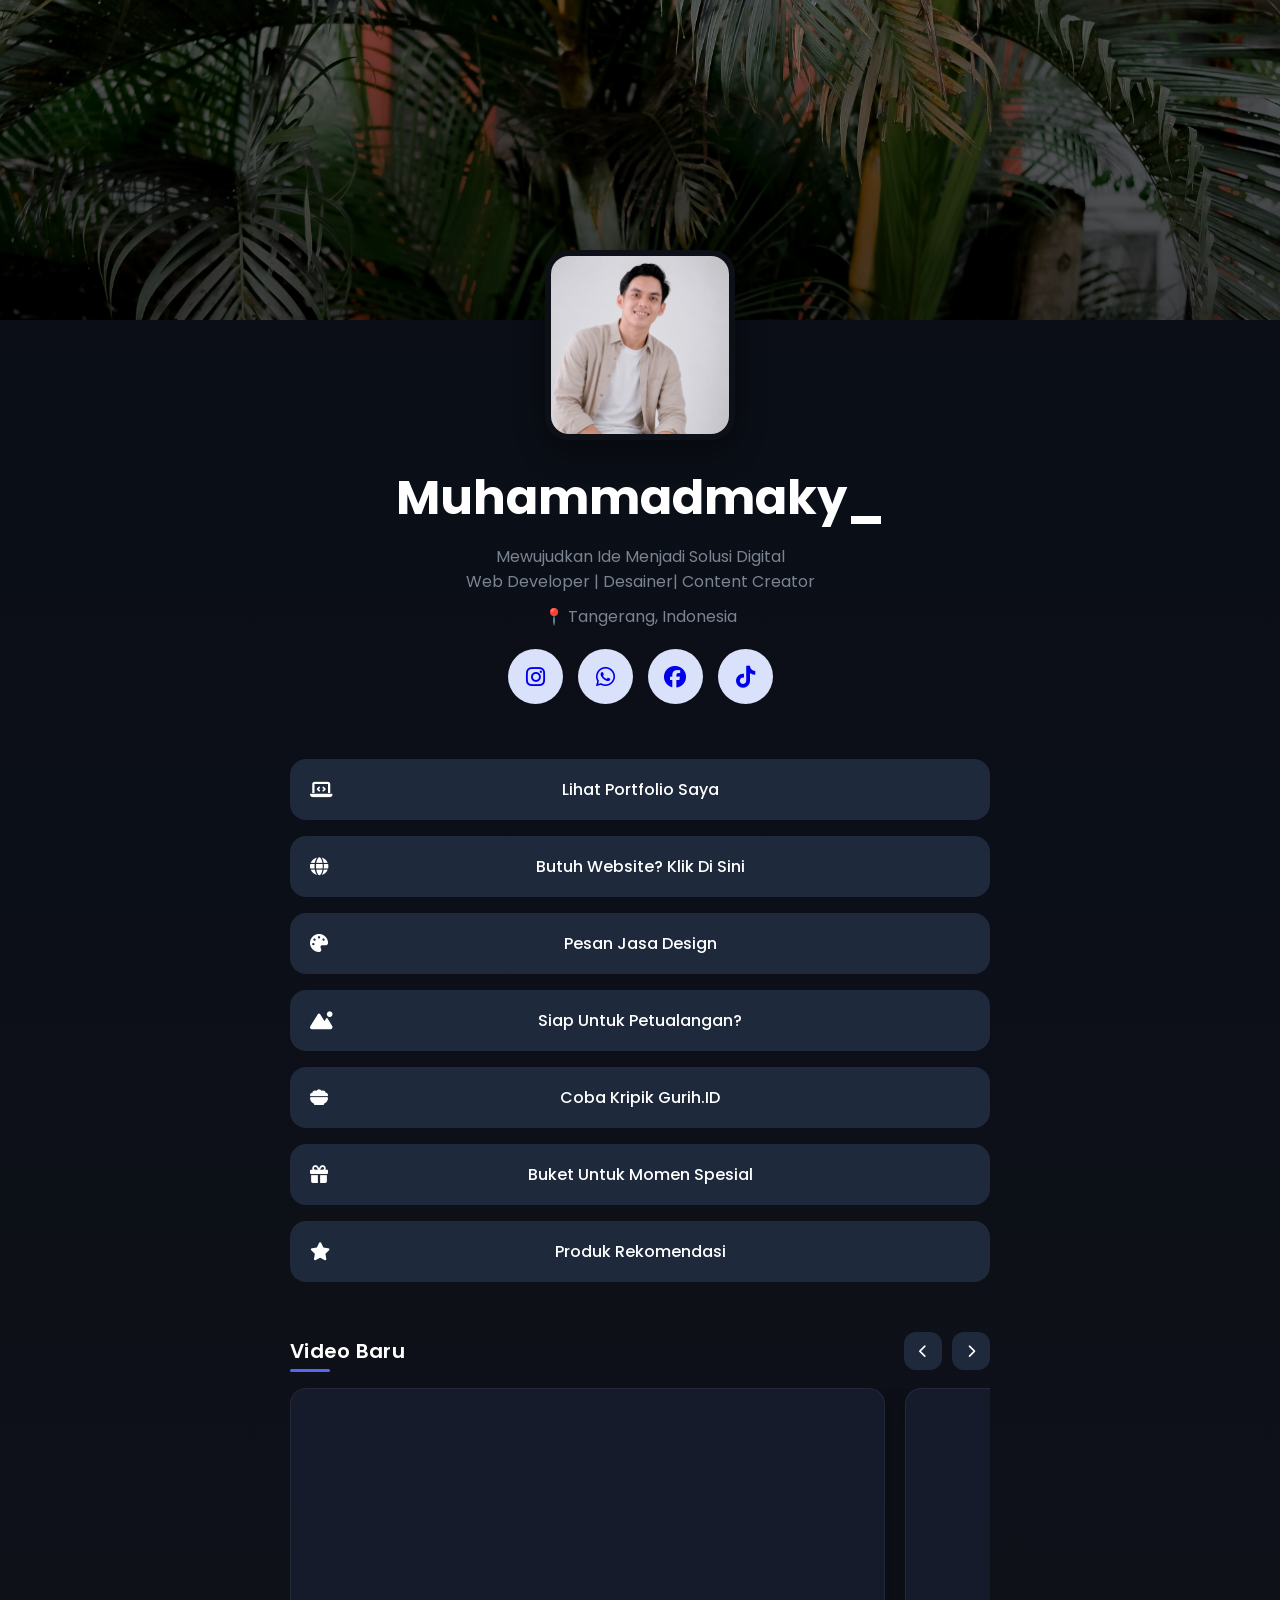
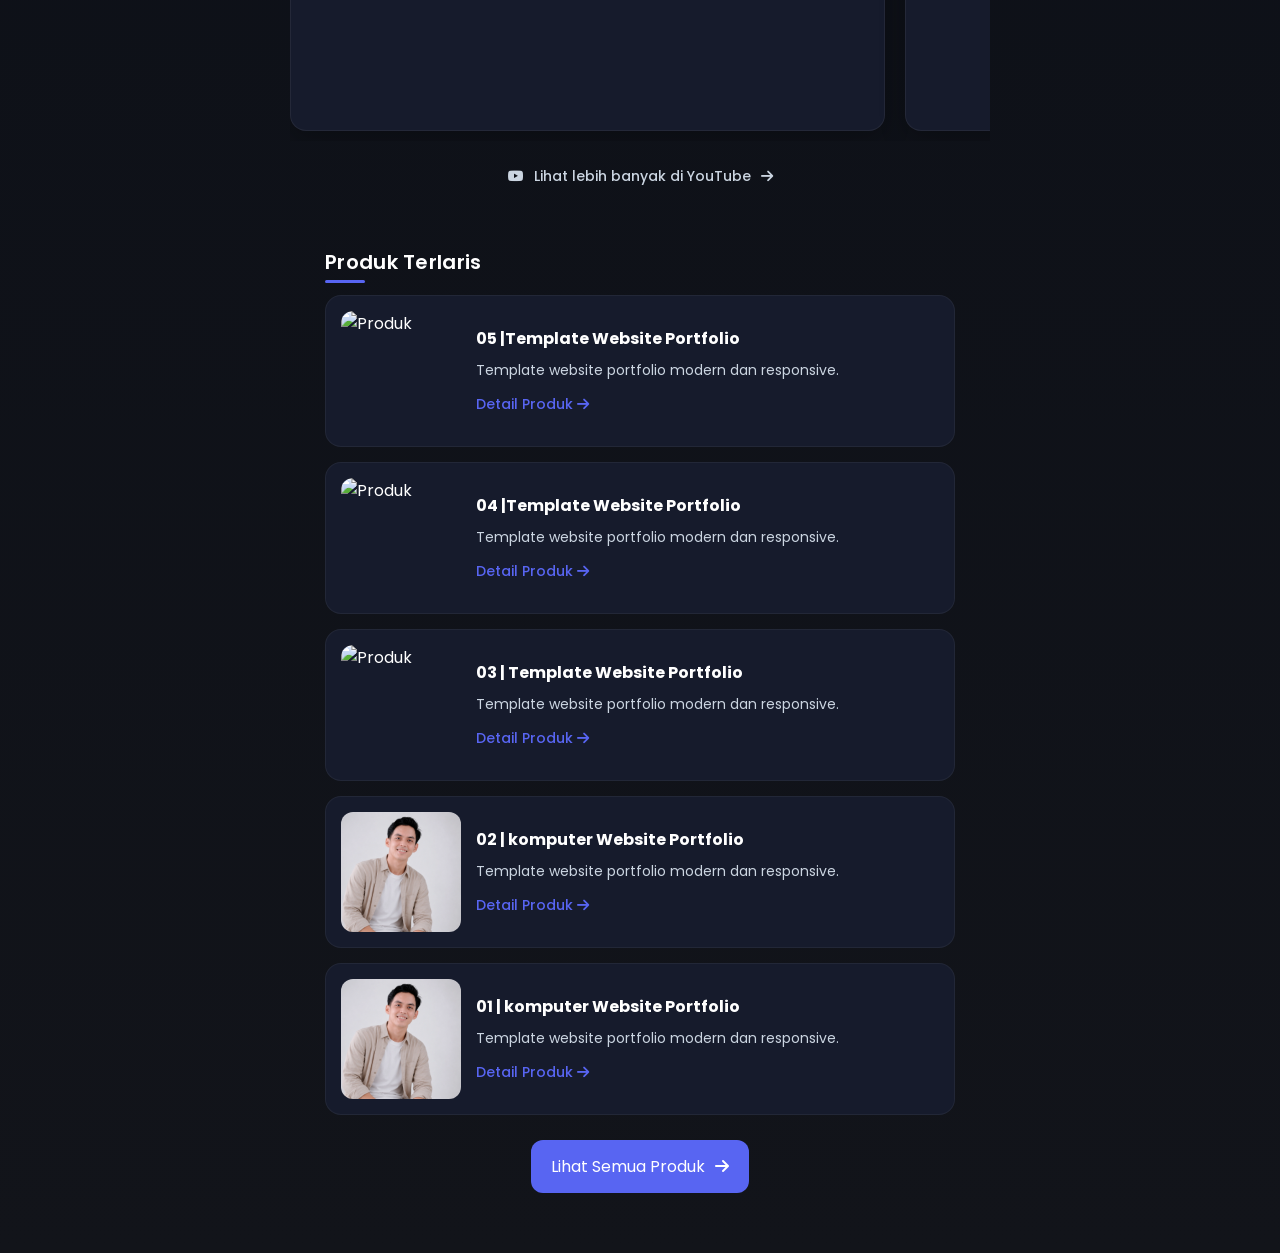
==== index.html @ df38bfe6 "update" ====
<!DOCTYPE html>
<html lang="id">
<head>
    <meta charset="UTF-8">
    <meta name="viewport" content="width=device-width, initial-scale=1.0">

    <title>Muhamad Makiyudin</title>

    <link rel="stylesheet" href="css/style.css">

    <link rel="preconnect" href="https://fonts.googleapis.com">
    <link rel="preconnect" href="https://fonts.gstatic.com" crossorigin>

    <link href="https://fonts.googleapis.com/css2?family=Poppins:wght@300;400;500;600;700&display=swap" rel="stylesheet">

    <link rel="stylesheet" href="https://cdnjs.cloudflare.com/ajax/libs/font-awesome/6.7.2/css/all.min.css">
</head>
<body>

    <header class="banner"></header>

    <section class="profile">

        <img src="assets/profile.png" alt="Profile" class="profile-img">

        <h1>Muhammadmaky_
        </h1>

        <p class="bio">
            Mewujudkan Ide Menjadi Solusi Digital <br>
            Web Developer | Desainer| Content Creator
        </p>

        <p class="location">
            📍 Tangerang, Indonesia
        </p>

        <div class="social">

    <a href="https://instagram.com/_makiverse" target="_blank">
        <i class="fa-brands fa-instagram"></i>
    </a>

    <a href="https://wa.me/6281290032627" target="_blank">
        <i class="fa-brands fa-whatsapp"></i>
    </a>

    <!-- <a href="https://linkedin.com/in/username" target="_blank">
        <i class="fa-brands fa-linkedin"></i>
    </a> -->

    <!-- <a href="https://github.com/username" target="_blank">
        <i class="fa-brands fa-github"></i>
    </a> -->

    <!-- <a href="https://youtube.com/@username" target="_blank">
        <i class="fa-brands fa-youtube"></i>
    </a> -->

    <!-- <a href="https://x.com/username" target="_blank">
        <i class="fa-brands fa-x-twitter"></i>
    </a> -->

    <a href="https://facebook.com/maky.theaa" target="_blank">
        <i class="fa-brands fa-facebook"></i>
    </a>

    <a href="https://tiktok.com/@heikyyyy_" target="_blank">
        <i class="fa-brands fa-tiktok"></i>
    </a>

</div>

    </section>

<section class="links">

    <a href="#" class="btn">
        <i class="fa-solid fa-laptop-code"></i>
        <span>Lihat Portfolio Saya</span>
    </a>

    <a href="#" class="btn">
        <i class="fa-solid fa-globe"></i>
        <span>Butuh Website? Klik Di Sini</span>
    </a>

    <a href="#" class="btn">
        <i class="fa-solid fa-palette"></i>
        <span>Pesan Jasa Design</span>
    </a>

    <a href="#" class="btn">
        <i class="fa-solid fa-mountain-sun"></i>
        <span>Siap Untuk Petualangan?</span>
    </a>

    <a href="#" class="btn">
        <i class="fa-solid fa-bowl-food"></i>
        <span>Coba Kripik Gurih.ID</span>
    </a>

    <a href="#" class="btn">
        <i class="fa-solid fa-gift"></i>
        <span>Buket Untuk Momen Spesial</span>
    </a>

    <a href="#" class="btn">
        <i class="fa-solid fa-star"></i>
        <span>Produk Rekomendasi</span>
    </a>

</section>

<section class="video-section">

    <div class="section-header">

    <h2>Video Baru</h2>

    <div class="slider-btns">

        <button id="prevVideo">
            <i class="fa-solid fa-chevron-left"></i>
        </button>

        <button id="nextVideo">
            <i class="fa-solid fa-chevron-right"></i>
        </button>

    </div>

</div>

    <div class="video-slider">

        <div class="video-card">
            <iframe
                src="https://www.youtube.com/embed/jNQXAC9IVRw"
                title="YouTube video"
                allowfullscreen>
            </iframe>

            <div class="video-info">
                <h4>Membangun Website Modern</h4>
                <p>5 menit yang lalu</p>
            </div>

        </div>

        <div class="video-card">
            <iframe
                src="https://www.youtube.com/embed/M7lc1UVf-VE"
                title="YouTube video"
                allowfullscreen>
            </iframe>

            <div class="video-info">
                <h4>Membangun Website Modern</h4>
                <p>5 menit yang lalu</p>
            </div>
        </div>

        <div class="video-card">
            <iframe
                src="https://www.youtube.com/embed/ysz5S6PUM-U"
                title="YouTube video"
                allowfullscreen>
            </iframe>

            <div class="video-info">
                <h4>Membangun Website Modern</h4>
                <p>5 menit yang lalu</p>
            </div>
        </div>

        <div class="video-card">
            <iframe
                src="https://www.youtube.com/embed/tgbNymZ7vqY"
                title="YouTube video"
                allowfullscreen>
            </iframe>

            <div class="video-info">
                <h4>Membangun Website Modern</h4>
                <p>5 menit yang lalu</p>
            </div>  
        </div>

        <div class="video-card">
            <iframe
                src="https://www.youtube.com/embed/aqz-KE-bpKQ"
                title="YouTube video"
                allowfullscreen>
            </iframe>

            <div class="video-info">
                <h4>Membangun Website Modern</h4>
                <p>5 menit yang lalu</p>
            </div>
        </div>

    </div>

    <div class="video-footer">
        <a href="https://www.youtube.com/@namachannel" target="_blank">

            <i class="fa-brands fa-youtube"></i>

            <span>Lihat lebih banyak di YouTube</span>

            <i class="fa-solid fa-arrow-right"></i>

        </a>
    </div>

    <section class="product-section">

    <div class="section-header">
        <h2>Produk Terlaris</h2>
    </div>

    <!-- <div class="search-wrapper">
        <input
            type="text"
            id="productSearch"
            placeholder="Cari produk...">
    </div> -->

    <div class="product-list">


        <div class="product-item">
            <img src="assets/product1.jpg" alt="Produk">
            <div class="product-content">
                <h3>05 |Template Website Portfolio</h3>
                <p>
                    Template website portfolio modern dan responsive.
                </p>
                <a href="#" class="product-link">
                    Detail Produk
                    <i class="fa-solid fa-arrow-right"></i>
                </a>
            </div>
        </div>

        <div class="product-item">
            <img src="assets/product1.jpg" alt="Produk">
            <div class="product-content">
                <h3>04 |Template Website Portfolio</h3>
                <p>
                    Template website portfolio modern dan responsive.
                </p>
                <a href="#" class="product-link">
                    Detail Produk
                    <i class="fa-solid fa-arrow-right"></i>
                </a>
            </div>

        </div>
        <div class="product-item">
            <img src="assets/product1.jpg" alt="Produk">
            <div class="product-content">
                <h3>03 | Template Website Portfolio</h3>
                <p>
                    Template website portfolio modern dan responsive.
                </p>
                <a href="#" class="product-link">
                    Detail Produk
                    <i class="fa-solid fa-arrow-right"></i>
                </a>
            </div>
        </div>

        <div class="product-item">
            <img src="assets/profile.png" alt="Produk">
            <div class="product-content">
                <h3>02 | komputer Website Portfolio</h3>
                <p>
                    Template website portfolio modern dan responsive.
                </p>
                <a href="#" class="product-link">
                    Detail Produk
                    <i class="fa-solid fa-arrow-right"></i>
                </a>
            </div>
        </div>

        <div class="product-item">
            <img src="assets/profile.png" alt="Produk">
            <div class="product-content">
                <h3>01 | komputer Website Portfolio</h3>
                <p>
                    Template website portfolio modern dan responsive.
                </p>
                <a href="#" class="product-link">
                    Detail Produk
                    <i class="fa-solid fa-arrow-right"></i>
                </a>
            </div>
        </div>

    </div>

    <div class="product-footer">
        <a href="produk.html" 
            class="see-all-products">
            Lihat Semua Produk
            <i class="fa-solid fa-arrow-right"></i>
        </a>
    </div>

</section>

</section>

<script src="js/script.js"></script>
</body>
</html>
---- css/style.css ----
*{
    margin:0;
    padding:0;
    box-sizing:border-box;
}

body{
    background:
    linear-gradient(
        180deg,
        #090d16,
        #12141a
    );

    color:white;
    min-height:100vh;

    font-family:'Poppins',sans-serif;
    color:white;
    font-family: 'Poppins', sans-serif;
}

.banner{
    height:320px;

    background:
    linear-gradient(
        rgba(0,0,0,.4),
        rgba(0,0,0,.6)
    ),
    url('../assets/banner.jpg');

    background-size:cover;
    background-position:center;
}

.profile{
    text-align:center;
    margin-top:-90px;
    padding:20px;
    margin-bottom:35px;
}

.profile-img{
    width:190px;
    height:190px;
    border-radius:24px;
    border:6px solid #0d1117;
    object-fit:cover;
    box-shadow:
    0 10px 30px rgba(0,0,0,.4);
}

h1{
    margin-top:15px;
    font-size:48px;
}

.bio{
    margin-top:10px;
    color:#7a8492;
}

.location{
    margin-top:10px;
    color:#7a8492;
}

.social{
    margin-top:20px;
    display:flex;
    justify-content:center;
    gap:15px;
}

.social a{

    width:55px;
    height:55px;

    display:flex;
    align-items:center;
    justify-content:center;

    border-radius:50%;
    background:#dae1fa;

    text-decoration:none;

    font-size:22px;

    transition:.3s;
}

.social a:hover{

    transform:translateY(-5px);

    background:#1e293b;
}

.links{
    width:90%;
    max-width:700px;
    margin-bottom:50px;
    margin:30px auto;
}

.btn{
    position:relative;

    display:flex;
    align-items:center;
    justify-content:center;

    text-decoration:none;
    color:white;

    background:#1e293b;

    padding:18px 20px;

    margin-bottom:16px;

    border-radius:16px;

    font-weight:500;

    transition:.3s;
}

.btn i{
    position:absolute;
    left:20px;
    font-size:18px;
}

.btn span{
    text-align:center;
}  

.btn:hover{

    background:#5865f2;

    transform:translateY(-3px);

    box-shadow:
    0 10px 25px rgba(88,101,242,.4);
}

@media(max-width:768px){

    .banner{
        height:180px;
    }

    .profile{
        margin-top:-70px;
    }

    .profile-img{
        width:140px;
        height:140px;
    }
 
    h1{
        font-size:31px;
    }

}

.profile{

    animation:fadeUp 1s ease;
}

.links{

    animation:fadeUp 1.2s ease;
    width:90%;
    max-width:700px;
    margin:30px auto;
}

@keyframes fadeUp{

    from{

        opacity:0;

        transform:translateY(40px);

    }

    to{

        opacity:1;

        transform:translateY(0);

    }

}

.video-section{
    width:90%;
    max-width:700px;
    margin:50px auto;
    animation:fadeUp .8s ease;
    margin-bottom:50px;
}

.section-header{
    display:flex;
    justify-content:space-between;
    align-items:center;
    margin-bottom:18px;
}

.section-header h2{
    font-size:20px;
    font-weight:600;
    letter-spacing:.3px;
    position:relative;
}

.section-header h2::after{
    content:'';
    position:absolute;
    left:0;
    bottom:-6px;

    width:40px;
    height:3px;

    border-radius:10px;

    background:#5865f2;
}

.video-slider{

    display:flex;

    gap:20px;

    overflow-x:auto;

    scroll-behavior:smooth;

    scrollbar-width:none;

    padding-bottom:10px;

    scroll-snap-type:x mandatory;

    scroll-padding-left:0;
}

.video-slider::-webkit-scrollbar{
    display:none;
}

.video-card{
    flex:0 0 85%;
    background:#161b2c;
    border-radius:16px;
    overflow:hidden;
    border:1px solid rgba(255,255,255,.06);
    transition:.35s ease;
    box-shadow:
    0 8px 25px rgba(0,0,0,.25);
    scroll-snap-align:start;
    position:relative;
}

.video-card:hover{

    transform:translateY(-6px);

    box-shadow:
    0 20px 40px rgba(0,0,0,.4);
}

.video-card iframe{

    width:100%;

    aspect-ratio:16/9;

    border:none;
}

@media(max-width:768px){

    .video-card{

        flex:0 0 90%;
    }

    .section-header h2{

        font-size:20px;
    }

}

.slider-btns{
    display:flex;
    gap:10px;
}

.slider-btns button{

    width:38px;
    height:38px;

    border:none;

    border-radius:12px;

    background:#1e293b;

    color:white;

    cursor:pointer;

    transition:.3s;
}

.slider-btns button:hover{

    background:#5865f2;

    transform:translateY(-2px);
}

.video-info{

    position:absolute;

    left:0;
    right:0;
    bottom:0;

    padding:20px;

    background:
    linear-gradient(
        transparent,
        rgba(0,0,0,.92)
    );

    opacity:0;

    transform:translateY(20px);

    transition:
        opacity .35s ease,
        transform .35s ease;

    pointer-events:none;
}

.video-card:hover .video-info{

    opacity:1;

    transform:translateY(0);
}

.video-info h4{

    font-size:15px;
    font-weight:600;

    margin-bottom:6px;
}

.video-info p{

    font-size:13px;
    color:#cbd5e1;
}

.video-card::before{

    content:"";

    position:absolute;

    inset:0;

    background:rgba(0,0,0,.25);

    opacity:0;

    transition:.35s ease;

    pointer-events:none;
}

.video-card:hover::before{

    opacity:1;
}

@media(max-width:768px){

    .video-info{

        opacity:1;

        transform:none;
    }

}

.video-footer{

    margin-top:25px;

    display:flex;

    justify-content:center;
}

.video-footer a{

    display:flex;

    align-items:center;

    gap:10px;

    text-decoration:none;

    color:#cbd5e1;

    font-size:14px;

    font-weight:500;

    transition:.3s ease;
}

.video-footer a:hover{

    color:#ffffff;
}

.video-footer a i{

    transition:.3s ease;
}

.video-footer a:hover i{

    transform:translateX(5px);
}


.product-section{
    width:90%;
    max-width:700px;
    margin:60px auto;
}

.search-wrapper{
    margin:20px 0;
}

.search-wrapper input{

    width:100%;

    padding:14px 18px;

    border:none;

    outline:none;

    border-radius:14px;

    background:#1e293b;

    color:white;

    font-size:14px;

    border:1px solid rgba(255,255,255,.08);
}

.product-list{

    display:flex;
    flex-direction:column;
    gap:15px;
}

.product-item{

    display:flex;

    gap:15px;

    padding:15px;

    background:#161b2c;

    border-radius:16px;

    border:1px solid rgba(255,255,255,.05);

    transition:.3s ease;
}

.product-item:hover{

    transform:translateY(-3px);

    box-shadow:
    0 12px 30px rgba(0,0,0,.25);
}

.product-item img{

    width:120px;

    height:120px;

    object-fit:cover;

    border-radius:12px;

    flex-shrink:0;
}

.product-content{

    display:flex;

    flex-direction:column;

    justify-content:center;
}

.product-content h3{

    font-size:16px;

    margin-bottom:8px;
}

.product-content p{

    font-size:14px;

    color:#cbd5e1;

    margin-bottom:12px;

    line-height:1.6;
}

.product-content a{

    color:#5865f2;

    text-decoration:none;

    font-size:14px;

    font-weight:500;
}

@media(max-width:768px){

    .product-item{

        flex-direction:column;
    }

    .product-item img{

        width:100%;
        height:200px;
    }

}

.product-footer{
    text-align:center;
    margin-top:25px;
}

.see-all-products{

    display:inline-flex;

    align-items:center;

    gap:10px;

    padding:14px 20px;

    border-radius:12px;

    text-decoration:none;

    color:white;

    background:#5865f2;

    transition:.3s;
}

.see-all-products:hover{

    transform:translateY(-3px);
}

#showMoreProducts{

    padding:12px 20px;

    border:none;

    border-radius:12px;

    cursor:pointer;

    background:#5865f2;

    color:white;

    font-weight:500;

    transition:.3s;
}

#showMoreProducts:hover{
    transform:translateY(-2px);
}


.back-btn{

    display:inline-flex;

    align-items:center;

    gap:10px;

    text-decoration:none;

    color:#cbd5e1;

    margin-bottom:30px;

    transition:.3s;
}

.back-btn:hover{

    color:#5865f2;
}

.product-page{

    width:90%;
    max-width:900px;

    margin:50px auto 80px;
}

.page-header{

    margin-bottom:30px;
}

.page-header h1{

    font-size:42px;

    margin-bottom:10px;
}

.page-header p{

    color:#94a3b8;

    line-height:1.7;
}

.product-meta{

    margin-bottom:20px;
}

.product-meta p{

    color:#94a3b8;

    font-size:14px;
}

.pagination{

    margin-top:30px;

    display:flex;

    justify-content:center;

    align-items:center;

    gap:10px;

    flex-wrap:wrap;
}

.pagination button{

    border:none;

    cursor:pointer;

    padding:10px 14px;

    border-radius:10px;

    background:#1e293b;

    color:white;

    transition:.3s;
}

.pagination button:hover{

    background:#5865f2;
}

.page-btn{

    min-width:40px;

    height:40px;

    border:none;

    cursor:pointer;

    border-radius:10px;

    background:#161b2c;

    color:white;
}

.page-btn.active{

    background:#5865f2;
}
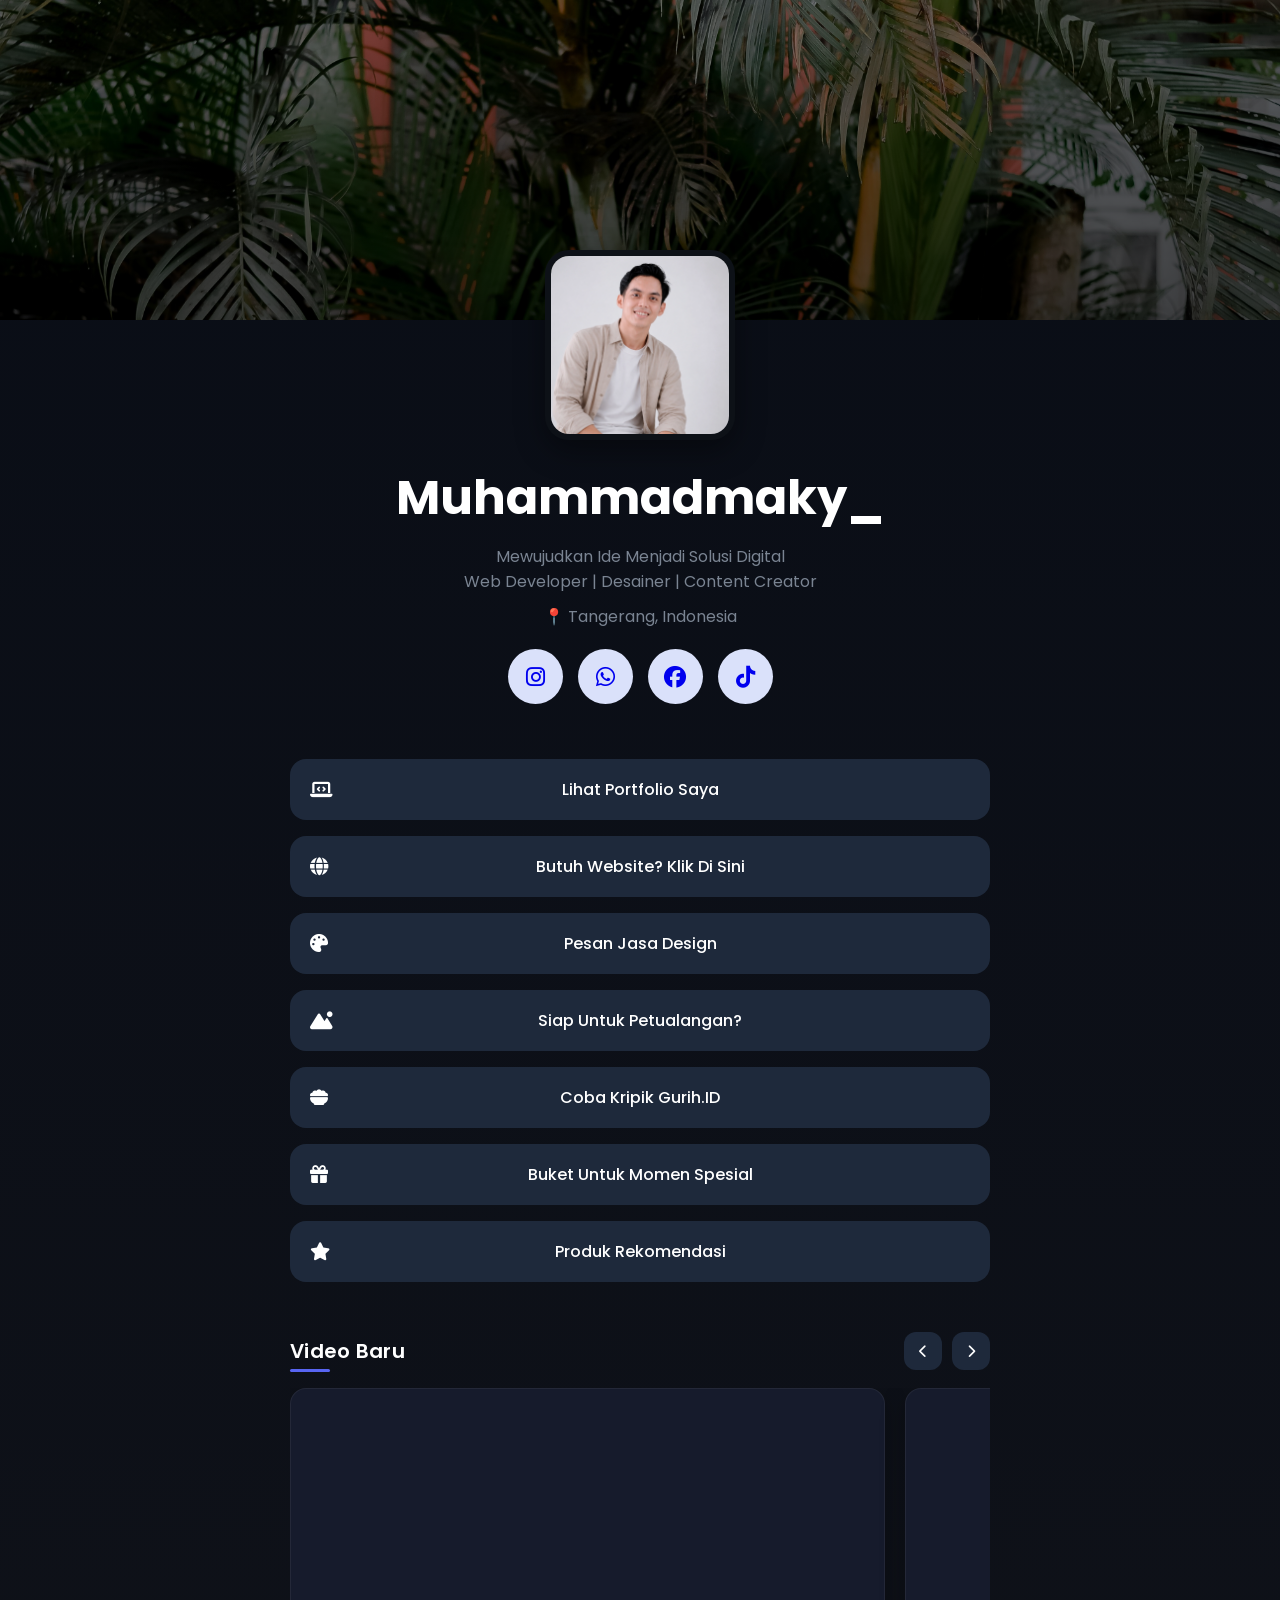
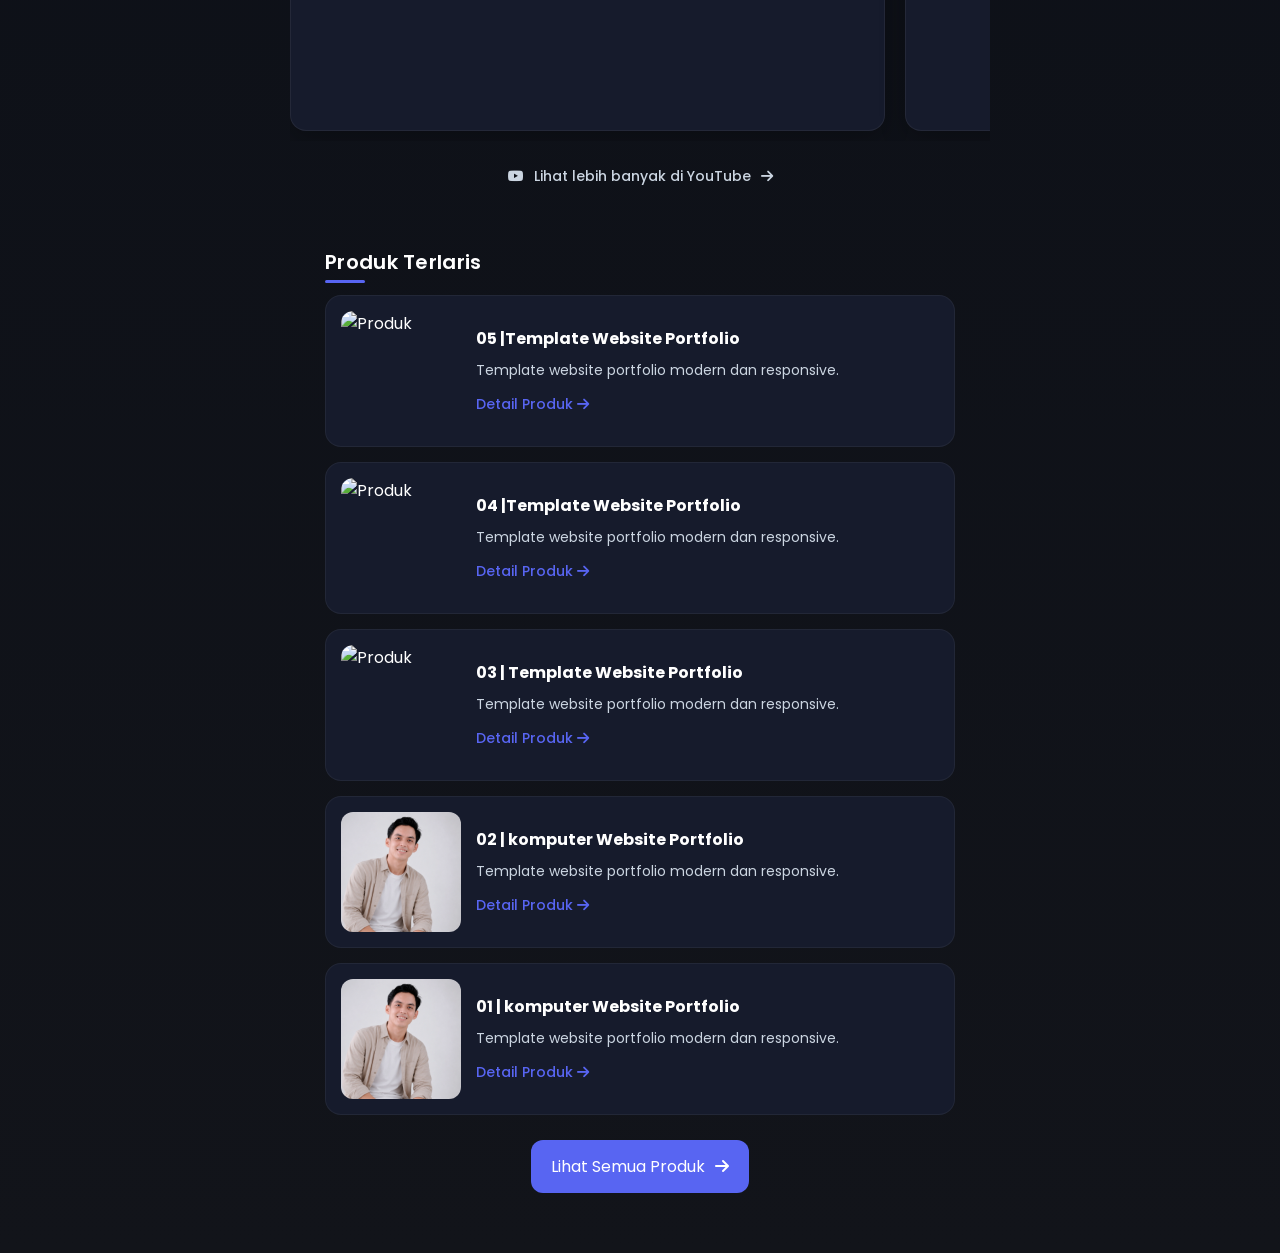
==== commit 81776f85: "update" ====
--- a/index.html
+++ b/index.html
@@ -28,7 +28,7 @@
 
         <p class="bio">
             Mewujudkan Ide Menjadi Solusi Digital <br>
-            Web Developer | Desainer| Content Creator
+            Web Developer | Desainer | Content Creator
         </p>
 
         <p class="location">
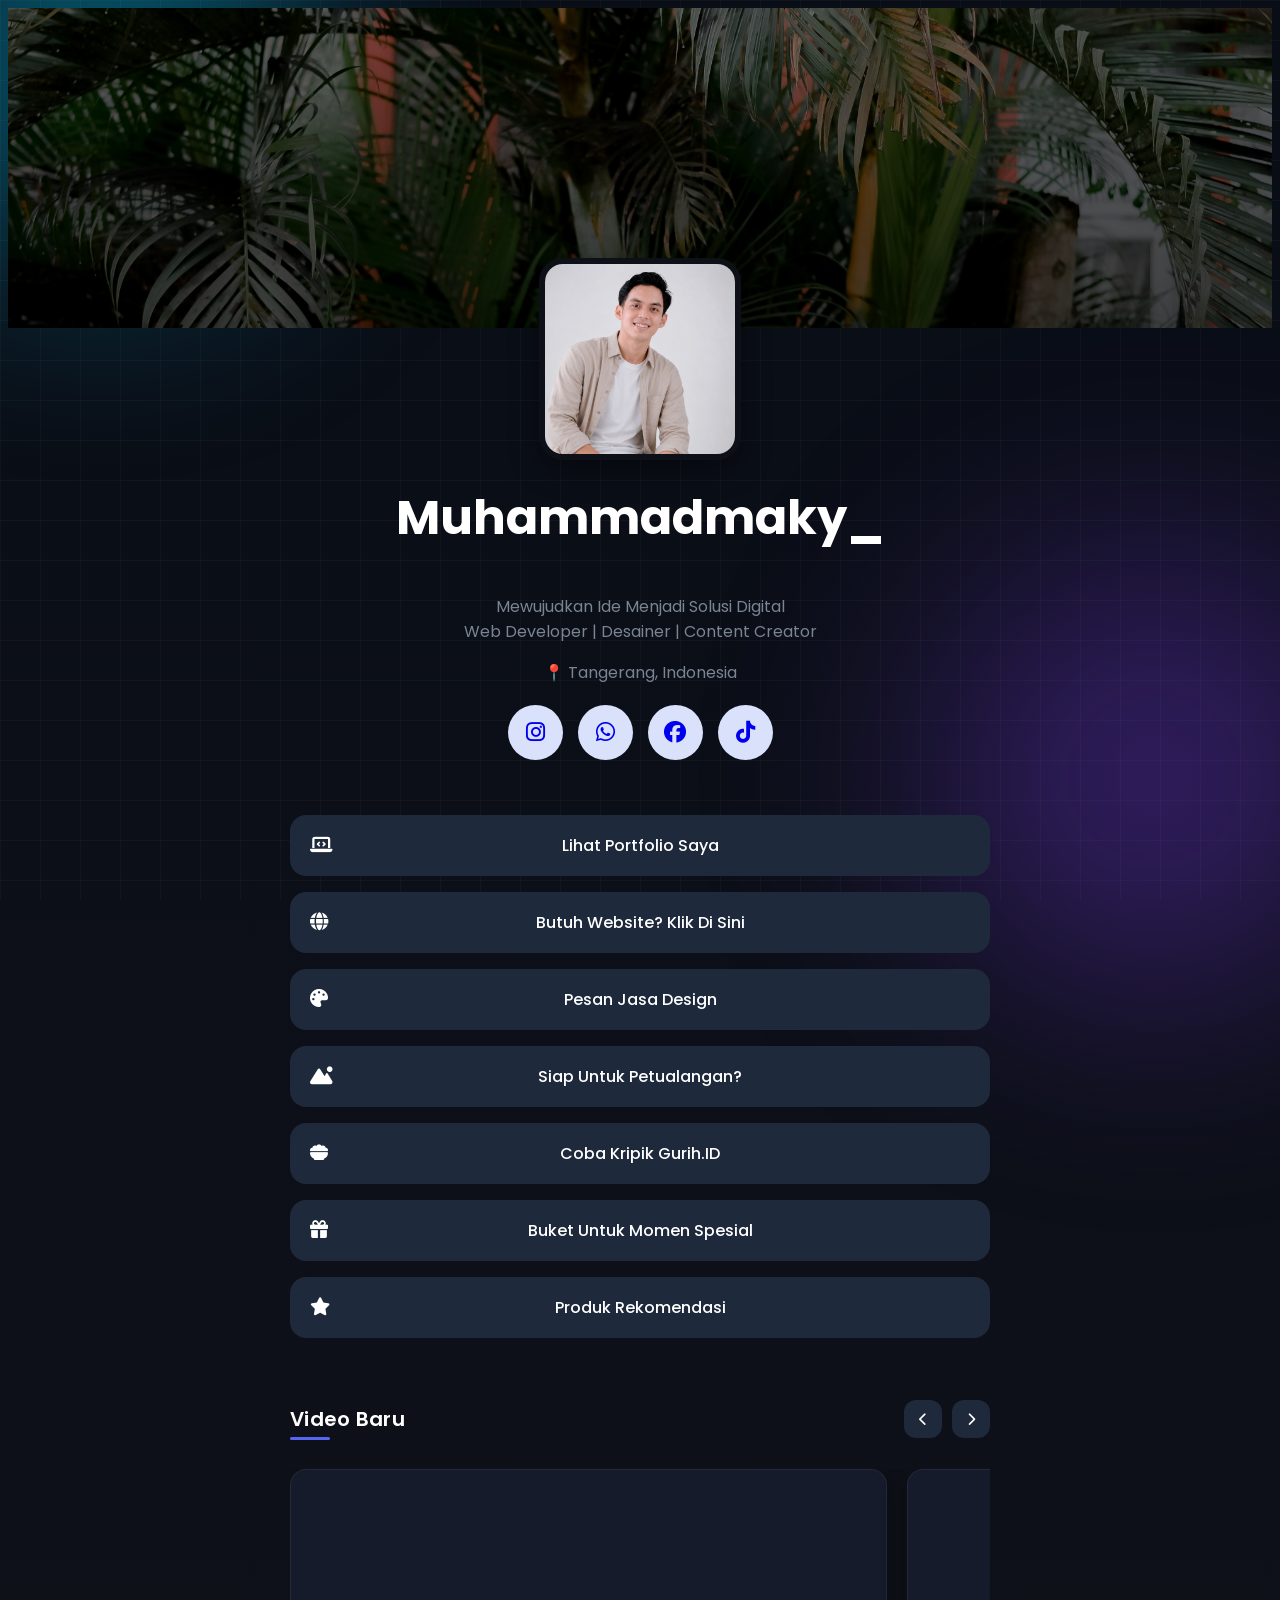
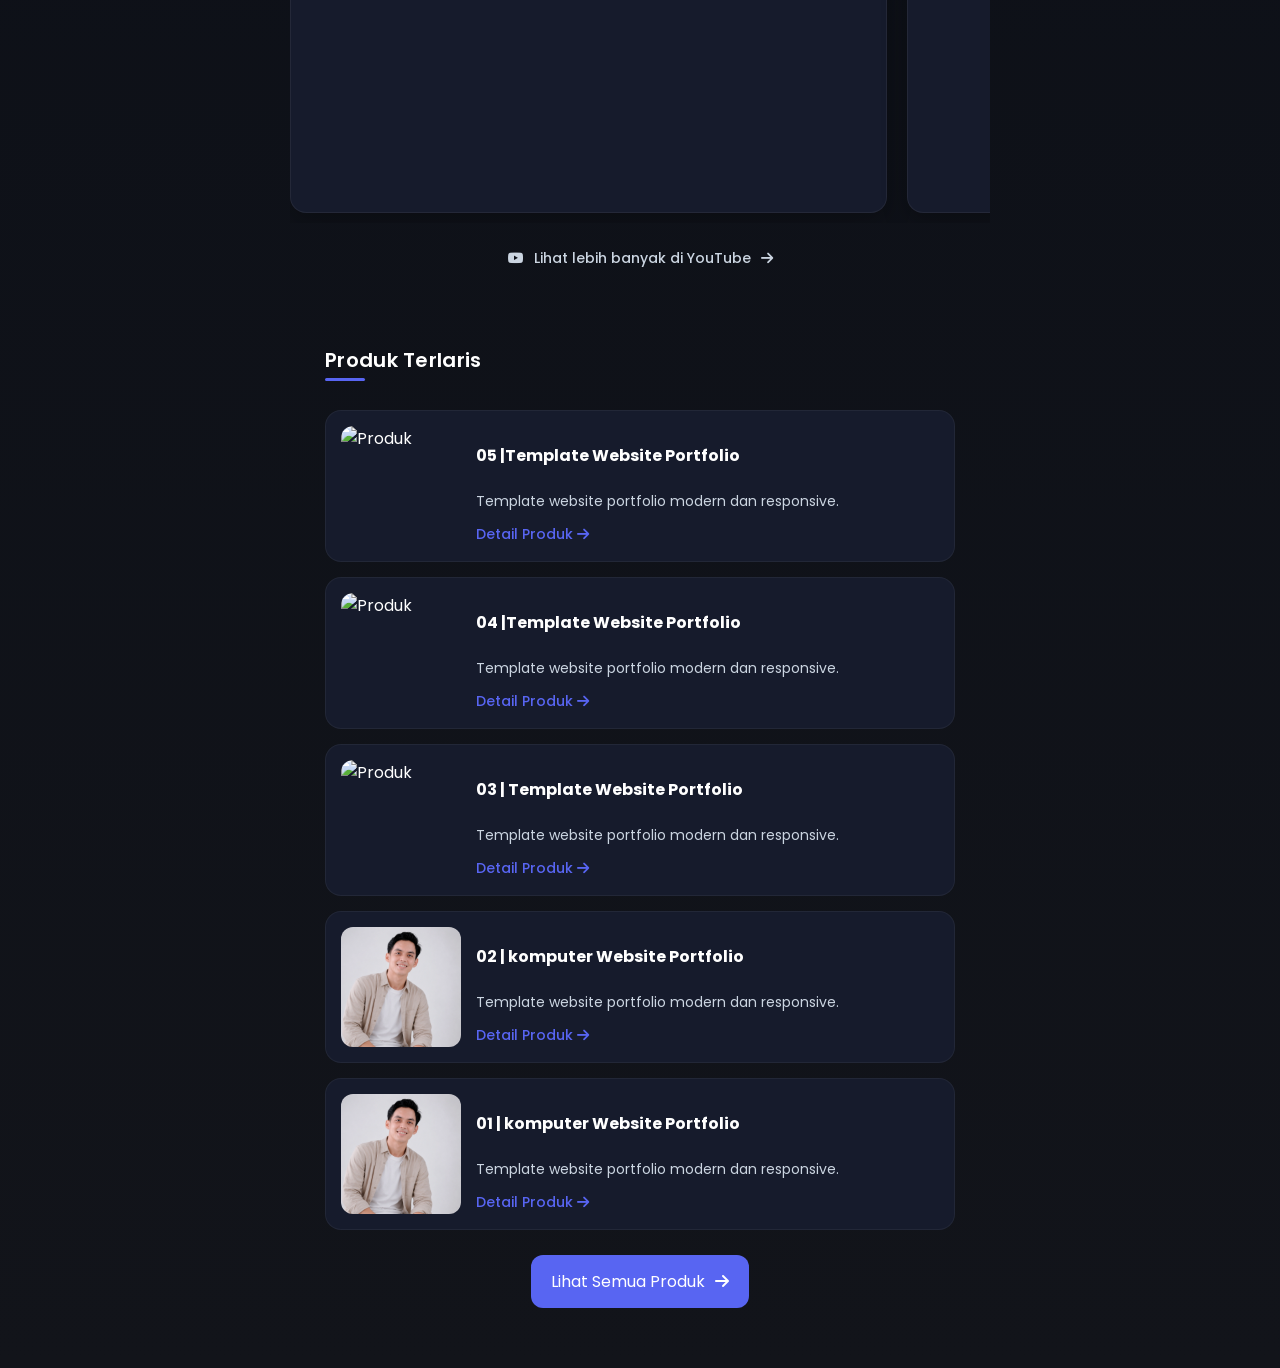
==== commit cff5b1c9: "update" ====
--- a/index.html
+++ b/index.html
@@ -17,6 +17,11 @@
 </head>
 <body>
 
+    <div class="bg">
+        <div class="glow one"></div>
+        <div class="glow two"></div>
+    </div>
+
     <header class="banner"></header>
 
     <section class="profile">
@@ -75,37 +80,37 @@
 
 <section class="links">
 
-    <a href="#" class="btn">
+    <a href="halamankosong.html" class="btn">
         <i class="fa-solid fa-laptop-code"></i>
         <span>Lihat Portfolio Saya</span>
     </a>
 
-    <a href="#" class="btn">
+    <a href="halamankosong.html" class="btn">
         <i class="fa-solid fa-globe"></i>
         <span>Butuh Website? Klik Di Sini</span>
     </a>
 
-    <a href="#" class="btn">
+    <a href="halamankosong.html" class="btn">
         <i class="fa-solid fa-palette"></i>
         <span>Pesan Jasa Design</span>
     </a>
 
-    <a href="#" class="btn">
+    <a href="https://instagram.com/makyu.outdoor" class="btn">
         <i class="fa-solid fa-mountain-sun"></i>
         <span>Siap Untuk Petualangan?</span>
     </a>
 
-    <a href="#" class="btn">
+    <a href="https://instagram.com/kripik.gurihid" class="btn">
         <i class="fa-solid fa-bowl-food"></i>
         <span>Coba Kripik Gurih.ID</span>
     </a>
 
-    <a href="#" class="btn">
+    <a href="https://instagram.com/mazi.bouquet" class="btn">
         <i class="fa-solid fa-gift"></i>
         <span>Buket Untuk Momen Spesial</span>
     </a>
 
-    <a href="#" class="btn">
+    <a href="produk.html" class="btn">
         <i class="fa-solid fa-star"></i>
         <span>Produk Rekomendasi</span>
     </a>
--- a/css/style.css
+++ b/css/style.css
@@ -1,4 +1,4 @@
-*{
+c*{
     margin:0;
     padding:0;
     box-sizing:border-box;
@@ -14,10 +14,50 @@
 
     color:white;
     min-height:100vh;
-
+    overflow-x:hidden;
     font-family:'Poppins',sans-serif;
-    color:white;
-    font-family: 'Poppins', sans-serif;
+}
+
+/* BACKGROUND */
+
+.bg{
+    position:fixed;
+    inset:0;
+    z-index:-3;
+}
+
+.bg::before{
+    content:"";
+    position:absolute;
+    inset:0;
+    background:
+    linear-gradient(rgba(255,255,255,.03) 1px, transparent 1px),
+    linear-gradient(90deg, rgba(255,255,255,.03) 1px, transparent 1px);
+    background-size:40px 40px;
+}
+
+.glow{
+    position:absolute;
+    border-radius:50%;
+    filter:blur(120px);
+}
+
+.glow.one{
+    width:400px;
+    height:400px;
+    background:#00d4ff;
+    top:-150px;
+    left:-100px;
+    opacity:.4;
+}
+
+.glow.two{
+    width:450px;
+    height:450px;
+    background:#7c3aed;
+    right:-100px;
+    bottom:-100px;
+    opacity:.35;
 }
 
 .banner{
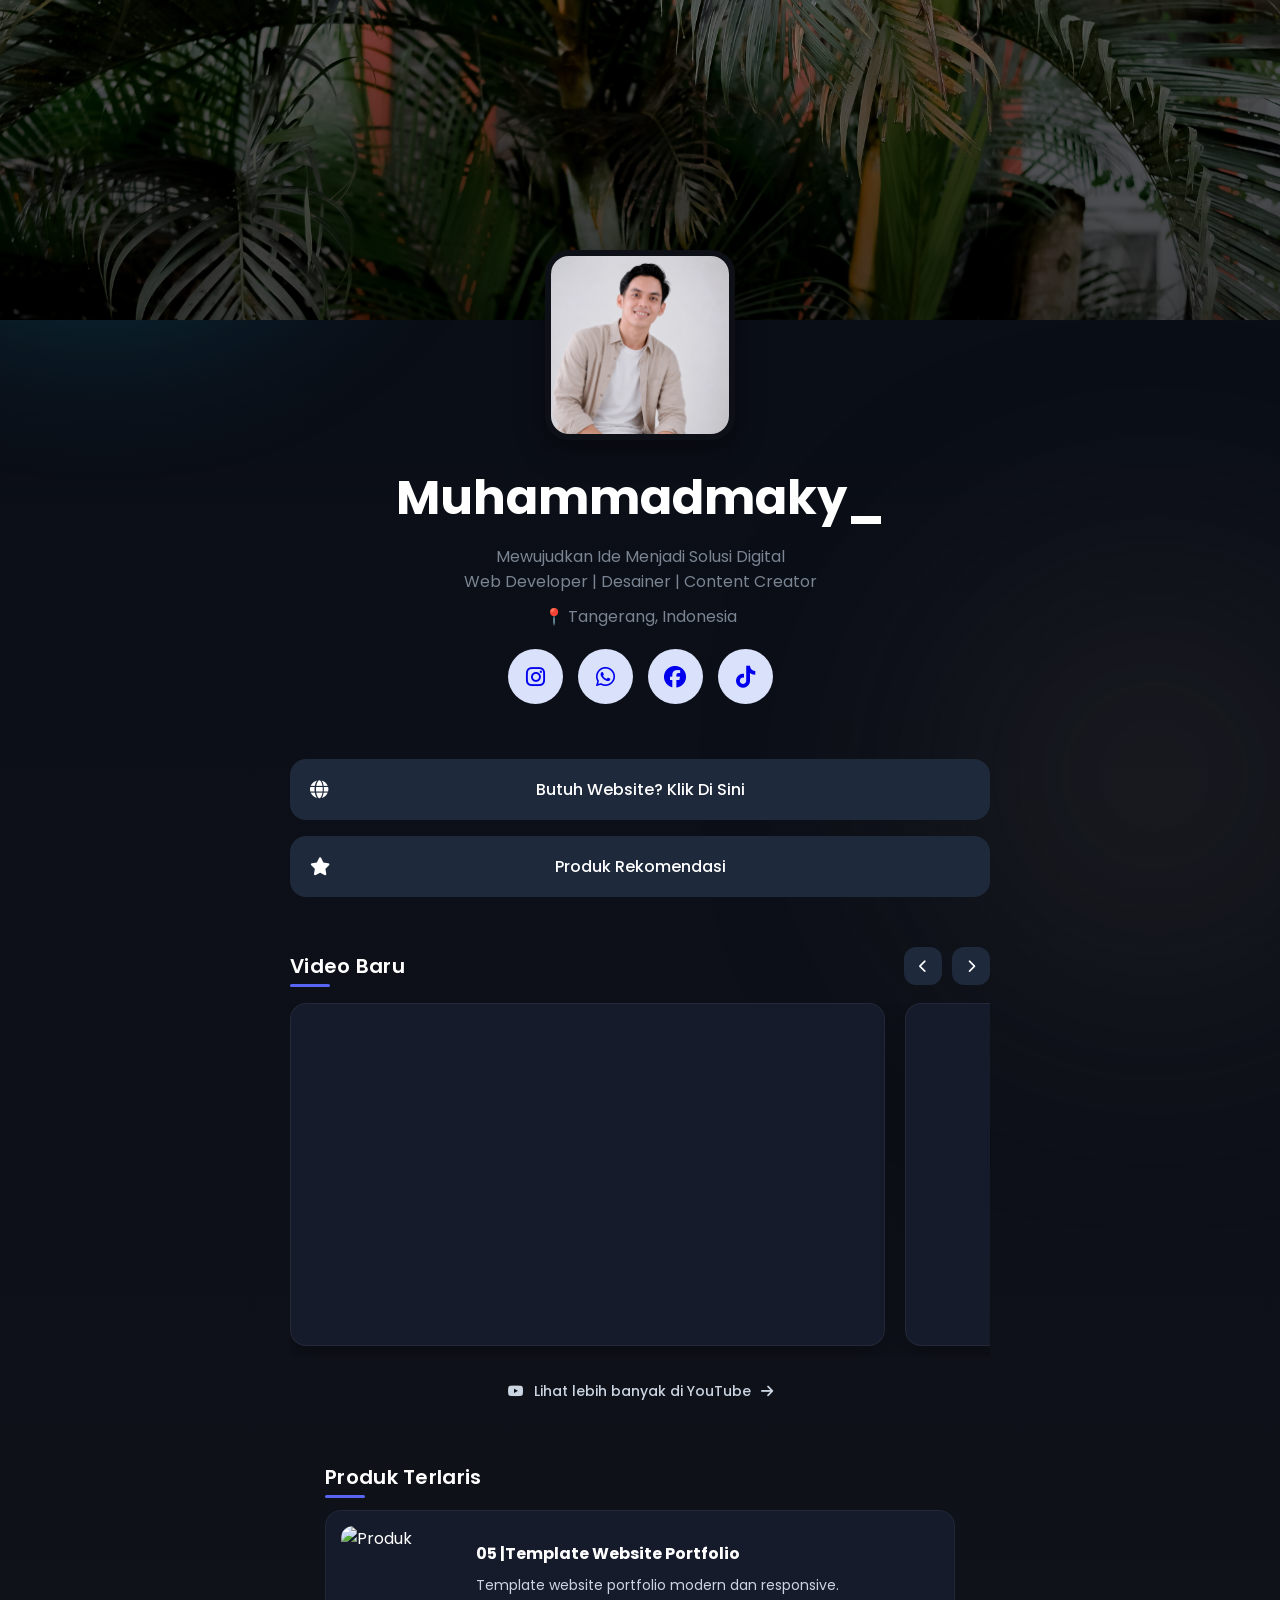
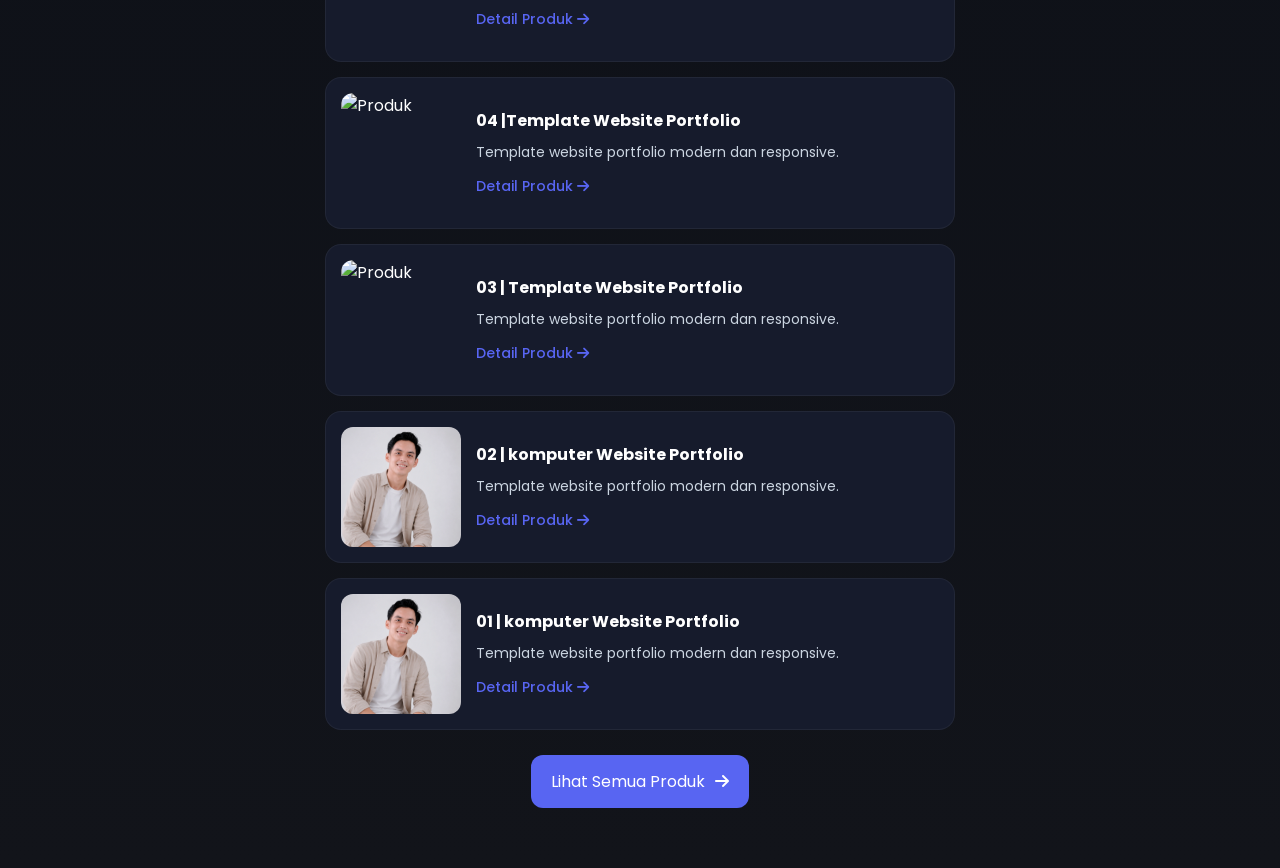
==== commit 5f47596f: "update" ====
--- a/index.html
+++ b/index.html
@@ -80,17 +80,17 @@
 
 <section class="links">
 
-    <a href="halamankosong.html" class="btn">
+    <!-- <a href="halamankosong.html" class="btn">
         <i class="fa-solid fa-laptop-code"></i>
         <span>Lihat Portfolio Saya</span>
-    </a>
+    </a> -->
 
     <a href="halamankosong.html" class="btn">
         <i class="fa-solid fa-globe"></i>
         <span>Butuh Website? Klik Di Sini</span>
     </a>
 
-    <a href="halamankosong.html" class="btn">
+    <!-- <a href="halamankosong.html" class="btn">
         <i class="fa-solid fa-palette"></i>
         <span>Pesan Jasa Design</span>
     </a>
@@ -108,7 +108,7 @@
     <a href="https://instagram.com/mazi.bouquet" class="btn">
         <i class="fa-solid fa-gift"></i>
         <span>Buket Untuk Momen Spesial</span>
-    </a>
+    </a> -->
 
     <a href="produk.html" class="btn">
         <i class="fa-solid fa-star"></i>
--- a/css/style.css
+++ b/css/style.css
@@ -1,4 +1,4 @@
-c*{
+*{
     margin:0;
     padding:0;
     box-sizing:border-box;
@@ -27,13 +27,7 @@
 }
 
 .bg::before{
-    content:"";
-    position:absolute;
-    inset:0;
-    background:
-    linear-gradient(rgba(255,255,255,.03) 1px, transparent 1px),
-    linear-gradient(90deg, rgba(255,255,255,.03) 1px, transparent 1px);
-    background-size:40px 40px;
+    display:none;
 }
 
 .glow{
@@ -54,7 +48,7 @@
 .glow.two{
     width:450px;
     height:450px;
-    background:#7c3aed;
+    background:#303030;
     right:-100px;
     bottom:-100px;
     opacity:.35;
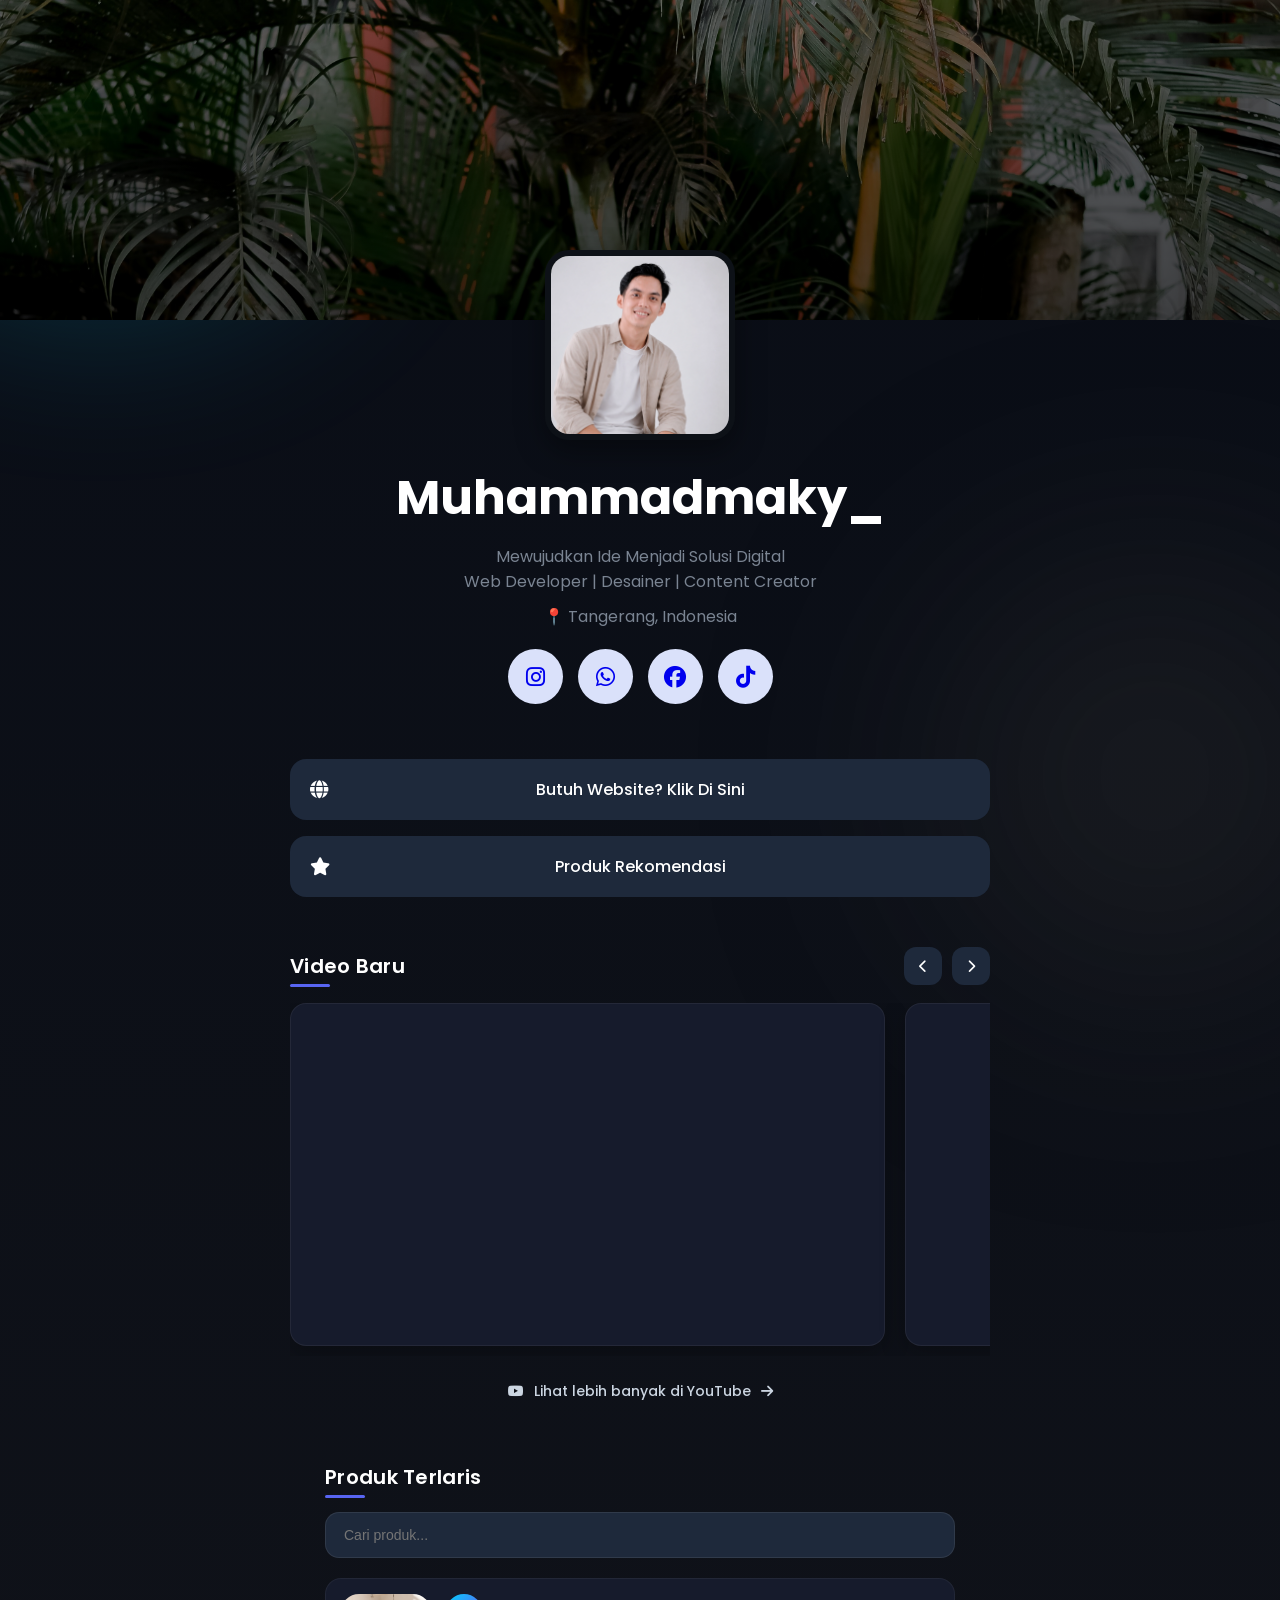
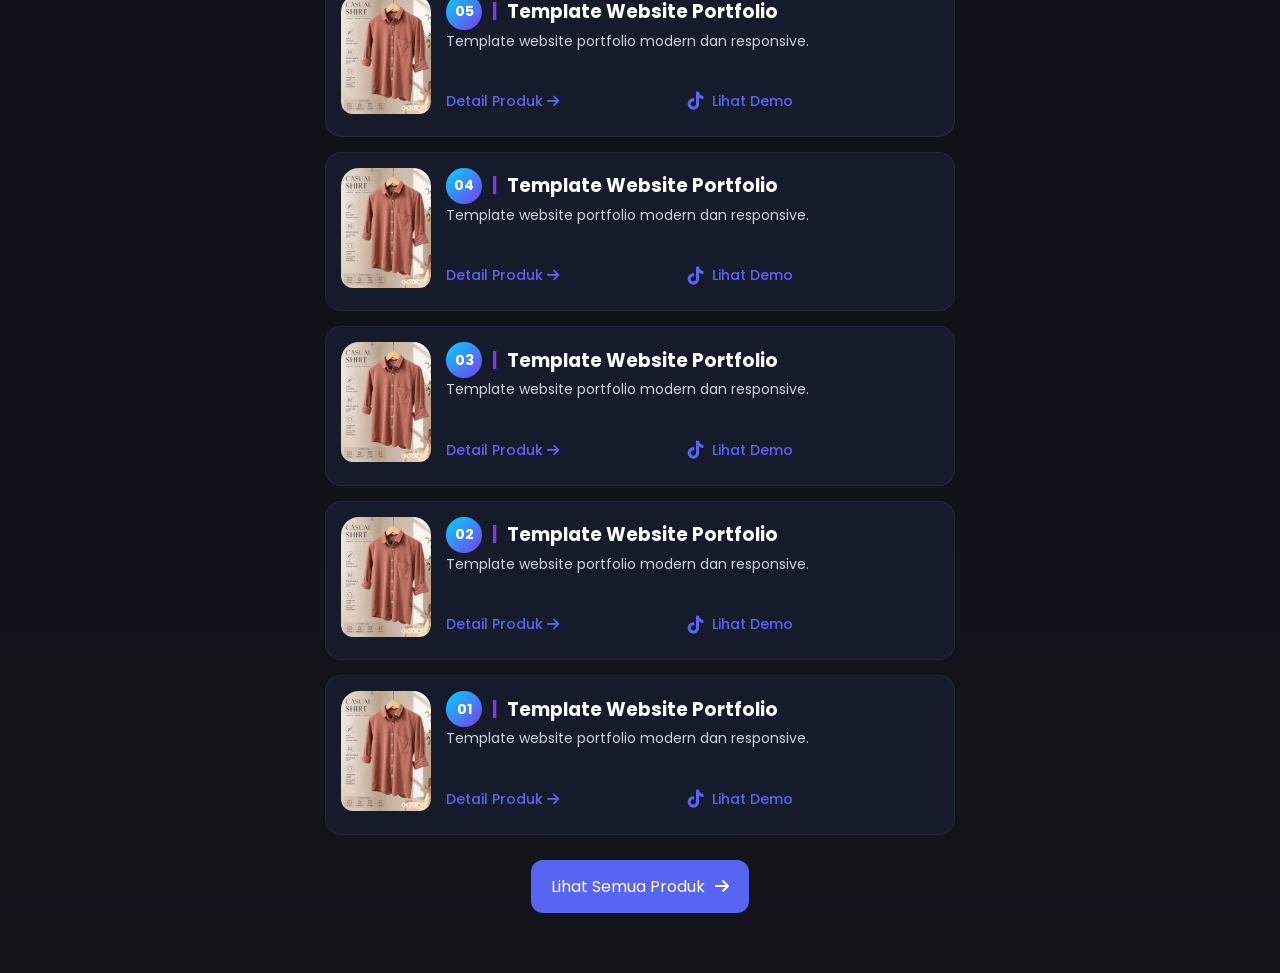
==== commit 7176ebb8: "update" ====
--- a/index.html
+++ b/index.html
@@ -141,74 +141,74 @@
 
         <div class="video-card">
             <iframe
-                src="https://www.youtube.com/embed/jNQXAC9IVRw"
+                src="https://www.youtube.com/embed/lmILhszw4Eg?si=zgwoEr45q0l3x6_w"
                 title="YouTube video"
                 allowfullscreen>
             </iframe>
 
             <div class="video-info">
-                <h4>Membangun Website Modern</h4>
-                <p>5 menit yang lalu</p>
+                <h4>Preman Paok - BUDAK SUNDA Eps. 05</h4>
+                <p>5 Menit yang lalu</p>
             </div>
 
         </div>
 
         <div class="video-card">
             <iframe
-                src="https://www.youtube.com/embed/M7lc1UVf-VE"
+                src="https://www.youtube.com/embed/h4RuC8b5M_I?si=rbYwBbT9vJfwD4ar"
                 title="YouTube video"
                 allowfullscreen>
             </iframe>
 
             <div class="video-info">
-                <h4>Membangun Website Modern</h4>
-                <p>5 menit yang lalu</p>
+                <h4>Preman Paok - BUDAK SUNDA Eps. 04</h4>
+                <p>2 Hari yang lalu</p>
             </div>
         </div>
 
         <div class="video-card">
             <iframe
-                src="https://www.youtube.com/embed/ysz5S6PUM-U"
+                src="https://www.youtube.com/embed/oxgFduZ9Zpo?si=aOiPlrO3i0tf4PhJ"
                 title="YouTube video"
                 allowfullscreen>
             </iframe>
 
             <div class="video-info">
-                <h4>Membangun Website Modern</h4>
-                <p>5 menit yang lalu</p>
+                <h4>Preman Paok - BUDAK SUNDA Eps. 03</h4>
+                <p>3 hari yang lalu</p>
             </div>
         </div>
 
         <div class="video-card">
             <iframe
-                src="https://www.youtube.com/embed/tgbNymZ7vqY"
+                src="https://www.youtube.com/embed/p2g4xmfzGh4?si=GZYzs7DpMbfLfHUg"
                 title="YouTube video"
                 allowfullscreen>
             </iframe>
 
             <div class="video-info">
-                <h4>Membangun Website Modern</h4>
-                <p>5 menit yang lalu</p>
+                <h4>Preman Paok - BUDAK SUNDA Eps. 02</h4>
+                <p>4 hari yang lalu</p>
             </div>  
         </div>
 
         <div class="video-card">
             <iframe
-                src="https://www.youtube.com/embed/aqz-KE-bpKQ"
+                src="https://www.youtube.com/embed/tWkkRzkeoJA?si=Quy_8sZXfgJGznAH"
                 title="YouTube video"
                 allowfullscreen>
             </iframe>
 
             <div class="video-info">
-                <h4>Membangun Website Modern</h4>
-                <p>5 menit yang lalu</p>
+                <h4>Preman Paok - BUDAK SUNDA Eps. 01</h4>
+                <p>5 Hari yang lalu</p>
             </div>
         </div>
 
     </div>
 
     <div class="video-footer">
-        <a href="https://www.youtube.com/@namachannel" target="_blank">
+        <a href="https://www.youtube.com/@makyuofficial" target="_blank">
 
             <i class="fa-brands fa-youtube"></i>
 
@@ -225,85 +225,184 @@
         <h2>Produk Terlaris</h2>
     </div>
 
-    <!-- <div class="search-wrapper">
+    <div class="search-wrapper">
         <input
             type="text"
             id="productSearch"
             placeholder="Cari produk...">
-    </div> -->
+    </div>
 
     <div class="product-list">
 
-
-        <div class="product-item">
-            <img src="assets/product1.jpg" alt="Produk">
-            <div class="product-content">
-                <h3>05 |Template Website Portfolio</h3>
-                <p>
-                    Template website portfolio modern dan responsive.
-                </p>
-                <a href="#" class="product-link">
-                    Detail Produk
-                    <i class="fa-solid fa-arrow-right"></i>
-                </a>
-            </div>
-        </div>
-
-        <div class="product-item">
-            <img src="assets/product1.jpg" alt="Produk">
-            <div class="product-content">
-                <h3>04 |Template Website Portfolio</h3>
-                <p>
-                    Template website portfolio modern dan responsive.
-                </p>
-                <a href="#" class="product-link">
-                    Detail Produk
-                    <i class="fa-solid fa-arrow-right"></i>
-                </a>
-            </div>
-
-        </div>
-        <div class="product-item">
-            <img src="assets/product1.jpg" alt="Produk">
-            <div class="product-content">
-                <h3>03 | Template Website Portfolio</h3>
-                <p>
-                    Template website portfolio modern dan responsive.
-                </p>
-                <a href="#" class="product-link">
-                    Detail Produk
-                    <i class="fa-solid fa-arrow-right"></i>
-                </a>
-            </div>
-        </div>
-
-        <div class="product-item">
-            <img src="assets/profile.png" alt="Produk">
-            <div class="product-content">
-                <h3>02 | komputer Website Portfolio</h3>
-                <p>
-                    Template website portfolio modern dan responsive.
-                </p>
-                <a href="#" class="product-link">
-                    Detail Produk
-                    <i class="fa-solid fa-arrow-right"></i>
-                </a>
-            </div>
-        </div>
-
-        <div class="product-item">
-            <img src="assets/profile.png" alt="Produk">
-            <div class="product-content">
-                <h3>01 | komputer Website Portfolio</h3>
-                <p>
-                    Template website portfolio modern dan responsive.
-                </p>
-                <a href="#" class="product-link">
-                    Detail Produk
-                    <i class="fa-solid fa-arrow-right"></i>
-                </a>
-            </div>
-        </div>
+            <div class="product-item">
+                <div class="product-image">
+                    <img src="assets/produk-baju/01-produk.png" alt="Produk">
+
+                    <!-- Tombol Play -->
+                    <a href="assets/produk-baju/01-produk.png"
+                    class="view-image"
+                    target="_blank"
+                    title="Lihat Foto">
+                        <i class="fa-solid fa-eye"></i>
+                        <span>Lihat Foto</span>
+                    </a>
+
+                </div>
+                <div class="product-content">
+                    <h3>Template Website Portfolio</h3>
+                    <p>
+                        Template website portfolio modern dan responsive.
+                    </p>
+                    <div class="product-actions">
+                        <a href="#" class="product-link">
+                            Detail Produk
+                            <i class="fa-solid fa-arrow-right"></i>
+                        </a>
+                        <a href="https://www.tiktok.com/@username/video/123456789"
+                        target="_blank"
+                        class="video-link">
+                            <i class="fa-brands fa-tiktok"></i>
+                            Lihat Demo
+                        </a>
+                    </div>
+                </div>
+            </div>
+
+            <div class="product-item">
+                <div class="product-image">
+                    <img src="assets/produk-baju/01-produk.png" alt="Produk">
+
+                    <!-- Tombol Play -->
+                    <a href="assets/produk-baju/01-produk.png"
+                    class="view-image"
+                    target="_blank"
+                    title="Lihat Foto">
+                        <i class="fa-solid fa-eye"></i>
+                        <span>Lihat Foto</span>
+                    </a>
+
+                </div>
+                <div class="product-content">
+                    <h3>Template Website Portfolio</h3>
+                    <p>
+                        Template website portfolio modern dan responsive.
+                    </p>
+                    <div class="product-actions">
+                        <a href="#" class="product-link">
+                            Detail Produk
+                            <i class="fa-solid fa-arrow-right"></i>
+                        </a>
+                        <a href="https://www.tiktok.com/@username/video/123456789"
+                        target="_blank"
+                        class="video-link">
+                            <i class="fa-brands fa-tiktok"></i>
+                            Lihat Demo
+                        </a>
+                    </div>
+                </div>
+            </div>
+
+            <div class="product-item">
+                <div class="product-image">
+                    <img src="assets/produk-baju/01-produk.png" alt="Produk">
+
+                    <!-- Tombol Play -->
+                    <a href="assets/produk-baju/01-produk.png"
+                    class="view-image"
+                    target="_blank"
+                    title="Lihat Foto">
+                        <i class="fa-solid fa-eye"></i>
+                        <span>Lihat Foto</span>
+                    </a>
+
+                </div>
+                <div class="product-content">
+                    <h3>Template Website Portfolio</h3>
+                    <p>
+                        Template website portfolio modern dan responsive.
+                    </p>
+                    <div class="product-actions">
+                        <a href="#" class="product-link">
+                            Detail Produk
+                            <i class="fa-solid fa-arrow-right"></i>
+                        </a>
+                        <a href="https://www.tiktok.com/@username/video/123456789"
+                        target="_blank"
+                        class="video-link">
+                            <i class="fa-brands fa-tiktok"></i>
+                            Lihat Demo
+                        </a>
+                    </div>
+                </div>
+            </div>
+
+            <div class="product-item">
+                <div class="product-image">
+                    <img src="assets/produk-baju/01-produk.png" alt="Produk">
+
+                    <!-- Tombol Play -->
+                    <a href="assets/produk-baju/01-produk.png"
+                    class="view-image"
+                    target="_blank"
+                    title="Lihat Foto">
+                        <i class="fa-solid fa-eye"></i>
+                        <span>Lihat Foto</span>
+                    </a>
+
+                </div>
+                <div class="product-content">
+                    <h3>Template Website Portfolio</h3>
+                    <p>
+                        Template website portfolio modern dan responsive.
+                    </p>
+                    <div class="product-actions">
+                        <a href="#" class="product-link">
+                            Detail Produk
+                            <i class="fa-solid fa-arrow-right"></i>
+                        </a>
+                        <a href="https://www.tiktok.com/@username/video/123456789"
+                        target="_blank"
+                        class="video-link">
+                            <i class="fa-brands fa-tiktok"></i>
+                            Lihat Demo
+                        </a>
+                    </div>
+                </div>
+            </div>
+
+            <div class="product-item">
+                <div class="product-image">
+                    <img src="assets/produk-baju/01-produk.png" alt="Produk">
+
+                    <!-- Tombol Play -->
+                    <a href="assets/produk-baju/01-produk.png"
+                    class="view-image"
+                    target="_blank"
+                    title="Lihat Foto">
+                        <i class="fa-solid fa-eye"></i>
+                        <span>Lihat Foto</span>
+                    </a>
+
+                </div>
+                <div class="product-content">
+                    <h3>Template Website Portfolio</h3>
+                    <p>
+                        Template website portfolio modern dan responsive.
+                    </p>
+                    <div class="product-actions">
+                        <a href="#" class="product-link">
+                            Detail Produk
+                            <i class="fa-solid fa-arrow-right"></i>
+                        </a>
+                        <a href="https://www.tiktok.com/@username/video/123456789"
+                        target="_blank"
+                        class="video-link">
+                            <i class="fa-brands fa-tiktok"></i>
+                            Lihat Demo
+                        </a>
+                    </div>
+                </div>
+            </div>
 
     </div>
 
--- a/css/style.css
+++ b/css/style.css
@@ -581,10 +581,28 @@
 }
 
 .product-content h3{
-
-    font-size:16px;
-
-    margin-bottom:8px;
+    display:flex;
+    align-items:center;
+    gap:10px
+}
+
+.product-number{
+    width:36px;
+    height:36px;
+    border-radius:50%;
+    background:linear-gradient(135deg,#00d4ff,#7c3aed);
+    color:#fff;
+    display:flex;
+    align-items:center;
+    justify-content:center;
+    font-size:14px;
+    font-weight:700;
+    flex-shrink:0;;
+}
+
+.separator{
+    color:#7c3aed;
+    font-weight:bold;
 }
 
 .product-content p{
@@ -797,4 +815,310 @@
 .page-btn.active{
 
     background:#5865f2;
+}
+
+/* halaman category produk */
+.category-filter{
+
+    display:flex;
+
+    gap:10px;
+
+    overflow-x:auto;
+
+    margin-bottom:25px;
+
+    scrollbar-width:none;
+}
+
+.category-filter::-webkit-scrollbar{
+    display:none;
+}
+
+.category-btn{
+
+    border:none;
+
+    cursor:pointer;
+
+    white-space:nowrap;
+
+    padding:10px 18px;
+
+    border-radius:999px;
+
+    background:#1e293b;
+
+    color:white;
+
+    transition:.3s ease;
+}
+
+.category-btn.active{
+
+    background:#5865f2;
+}
+
+.category-btn:hover{
+
+    background:#5865f2;
+}
+
+.more-categories{
+
+    max-height:0;
+
+    overflow:hidden;
+
+    opacity:0;
+
+    margin-top:0;
+
+    border-radius:18px;
+
+    background:rgba(255,255,255,.03);
+
+    border:1px solid rgba(255,255,255,.06);
+
+    transition:
+        max-height .35s ease,
+        opacity .3s ease,
+        margin-top .3s ease,
+        padding .3s ease;
+
+    padding:0 20px;
+
+    backdrop-filter:blur(10px);
+}
+
+.more-categories.show{
+
+    max-height:300px;
+
+    opacity:1;
+
+    margin-top:15px;
+
+    margin-bottom:20px;
+
+    padding:18px 20px;
+
+    box-shadow:
+    0 15px 35px rgba(0,0,0,.25);
+}
+
+.more-categories-header{
+
+    font-size:13px;
+
+    color:#94a3b8;
+
+    margin-bottom:15px;
+
+    font-weight:500;
+
+    letter-spacing:.5px;
+
+    text-transform:uppercase;
+}
+
+.more-categories-content{
+
+    display:flex;
+
+    flex-wrap:wrap;
+
+    gap:10px;
+}
+
+.more-btn{
+
+    display:flex;
+
+    align-items:center;
+
+    gap:8px;
+
+    padding:10px 16px;
+
+    border:none;
+
+    border-radius:999px;
+
+    cursor:pointer;
+
+    background:#1e293b;
+
+    color:white;
+
+    transition:.3s ease;
+}
+
+.more-btn:hover{
+
+    background:#2b3b57;
+}
+
+.more-btn.active i{
+
+    transform:rotate(180deg);
+}
+
+/* Bungkus gambar */
+.product-image{
+    position:relative;
+    overflow:hidden;
+    border-radius:18px;
+}
+
+.product-image img{
+    width:100%;
+    display:block;
+    transition:.4s ease;
+}
+
+/* Overlay gelap */
+.product-image::before{
+    content:"";
+    position:absolute;
+    inset:0;
+    background:rgba(0,0,0,.25);
+    opacity:0;
+    transition:.35s;
+}
+
+/* Tombol Play */
+.view-image{
+    flex-direction:column;
+    gap:6px;
+    color:#fff;
+    /* background:rgba(0,0,0,.65); */
+    width:90px;
+    height:90px;
+    position:absolute;
+    top:50%;
+    left:50%;
+    transform:translate(-50%,-50%) scale(.8);
+    border-radius:50%;
+    display:flex;
+    align-items:center;
+    justify-content:center;
+    text-decoration:none;
+    opacity:0;
+    transition:.35s;
+    z-index:2;
+}
+
+.view-image span{
+    font-size:12px;
+    font-weight:600;
+}
+
+.view-image i{
+    font-size:24px;
+}
+
+.product-image{
+    position: relative;
+    overflow: hidden;
+    border-radius: 18px;
+}
+
+.product-image img{
+    width:100%;
+    display:block;
+    transition:.4s;
+}
+
+/* Overlay Blur */
+.product-image::before{
+    content:"";
+    position:absolute;
+    inset:0;
+
+    backdrop-filter: blur(8px);
+    -webkit-backdrop-filter: blur(8px);
+
+    background:rgba(0,0,0,.25);
+
+    opacity:0;
+    transition:.35s;
+    z-index:1;
+}
+
+/* Saat hover */
+.product-image:hover::before{
+    opacity:1;
+}
+
+.product-image:hover .view-image{
+    opacity:1;
+    transform:translate(-50%,-50%) scale(1);
+}
+
+/* Hover gambar */
+.product-image:hover img{
+    transform:scale(1.08);
+    filter:blur(4px) brightness(.6);
+}
+
+.product-image:hover::before{
+    opacity:1;
+}
+
+.product-image:hover .play-demo{
+    opacity:1;
+    transform:translate(-50%,-50%) scale(1);
+}
+
+/* Area tombol */
+.product-actions{
+    margin-top:18px;
+    display:flex;
+    justify-content:space-between;
+    align-items:center;
+    gap:10px;
+    flex-wrap:wrap;
+}
+
+/* Tombol TikTok */
+.video-link{
+    display:flex;
+    align-items:center;
+    gap:8px;
+
+    padding:9px 16px;
+
+    border-radius:999px;
+
+    background:linear-gradient(135deg,var(--primary),var(--secondary));
+    color:#fff;
+    text-decoration:none;
+
+    transition:.3s;
+}
+
+.video-link i{
+    font-size:18px;
+}
+
+.video-link:hover{
+    background:#000000;
+    transform:translateY(-3px);
+    box-shadow:0 10px 25px rgba(0,212,255,.35);
+}
+
+/* Responsive */
+@media (max-width:768px){
+
+    .product-actions{
+        flex-direction:column;
+        align-items:stretch;
+    }
+
+    .product-link,
+    .video-link{
+        justify-content:center;
+    }
+
 }
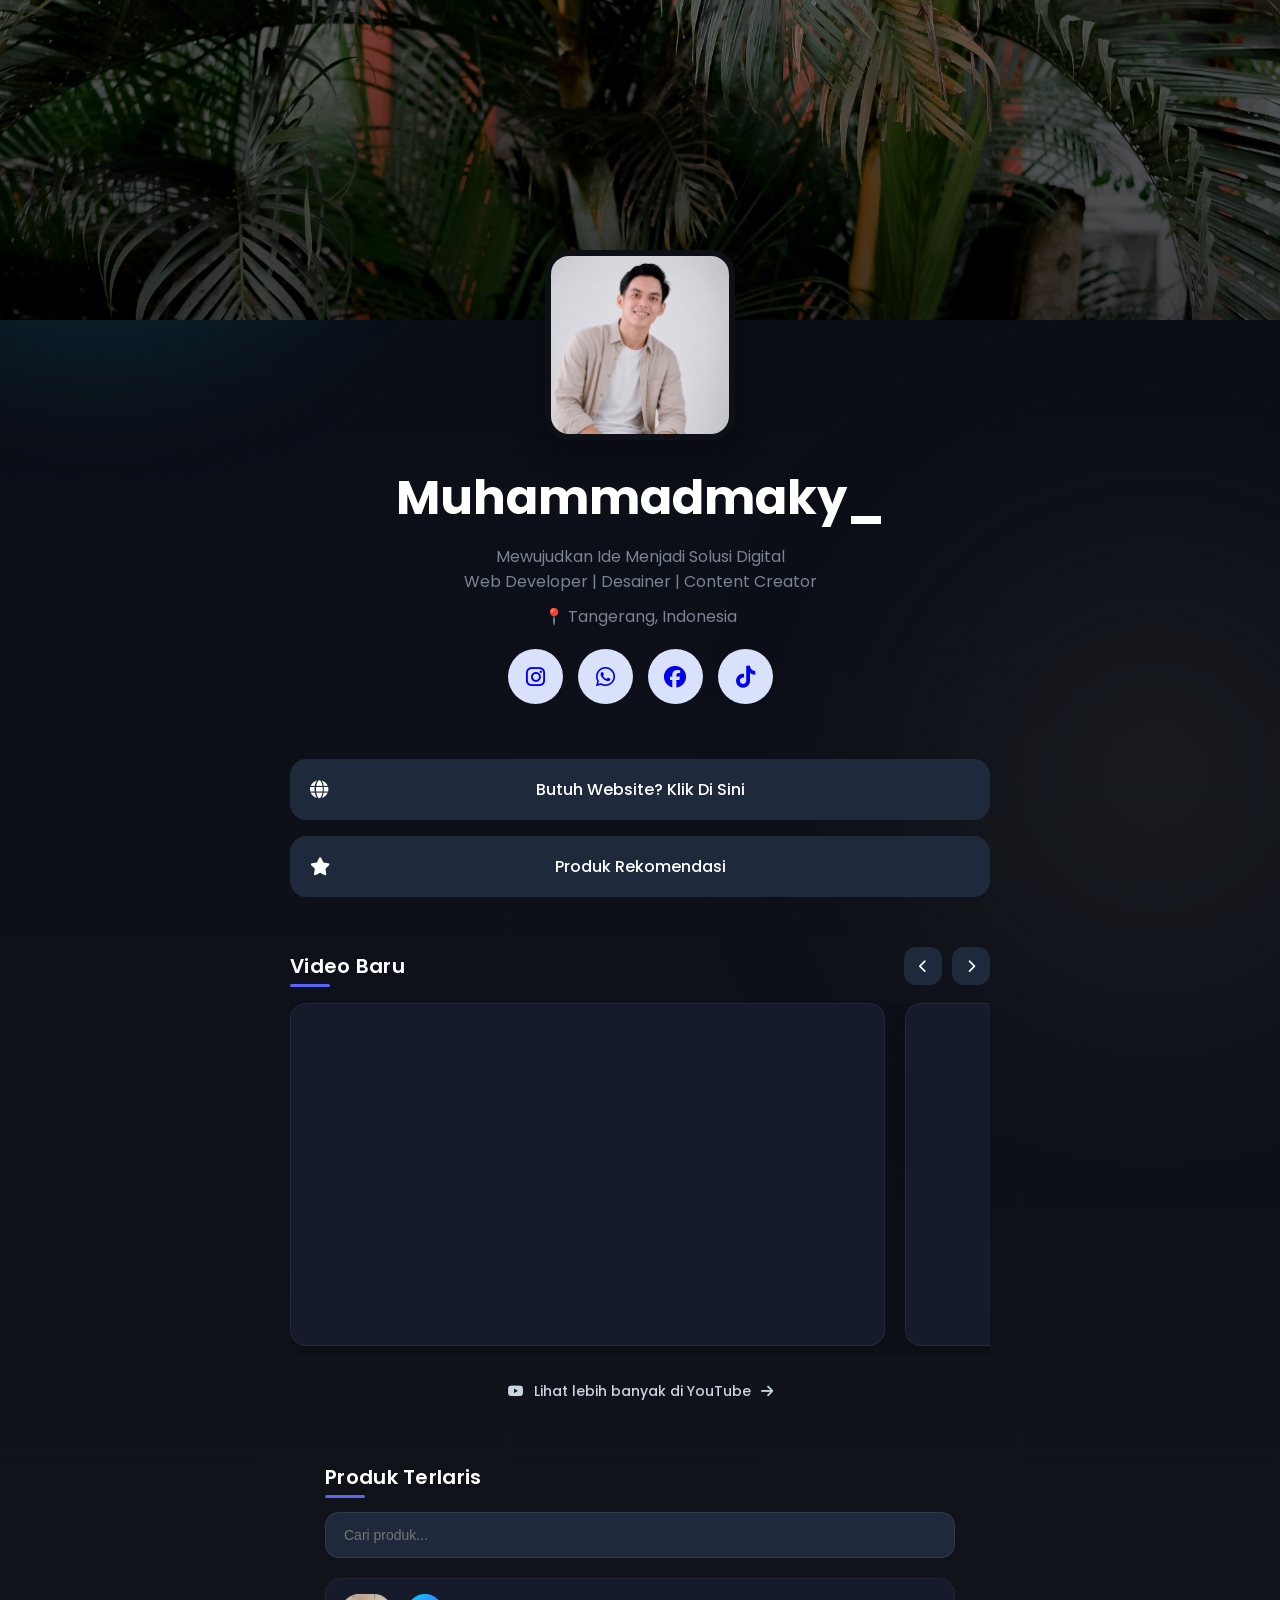
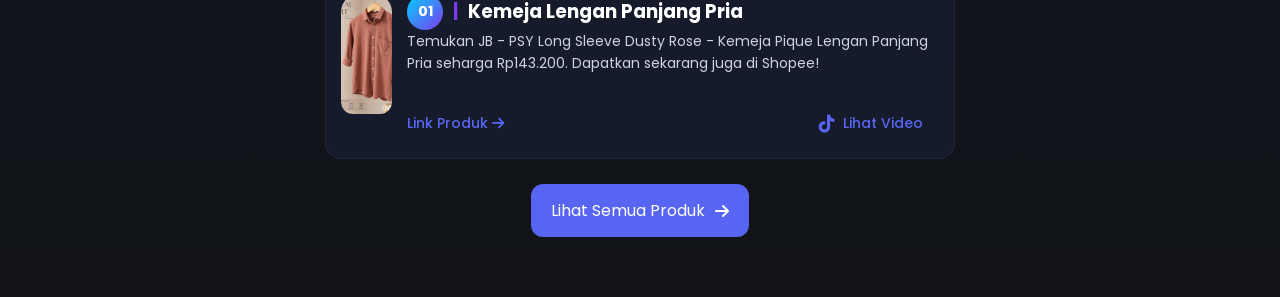
==== commit d91e1e57: "update" ====
--- a/index.html
+++ b/index.html
@@ -249,156 +249,20 @@
 
                 </div>
                 <div class="product-content">
-                    <h3>Template Website Portfolio</h3>
+                    <h3>Kemeja Lengan Panjang Pria</h3>
                     <p>
-                        Template website portfolio modern dan responsive.
+                        Temukan JB - PSY Long Sleeve Dusty Rose - Kemeja Pique Lengan Panjang Pria seharga Rp143.200. Dapatkan sekarang juga di Shopee!
                     </p>
                     <div class="product-actions">
-                        <a href="#" class="product-link">
-                            Detail Produk
+                        <a href="https://s.shopee.co.id/7Kv9S3AaOQ?share_channel_code=1" class="product-link">
+                            Link Produk
                             <i class="fa-solid fa-arrow-right"></i>
                         </a>
                         <a href="https://www.tiktok.com/@username/video/123456789"
                         target="_blank"
                         class="video-link">
                             <i class="fa-brands fa-tiktok"></i>
-                            Lihat Demo
-                        </a>
-                    </div>
-                </div>
-            </div>
-
-            <div class="product-item">
-                <div class="product-image">
-                    <img src="assets/produk-baju/01-produk.png" alt="Produk">
-
-                    <!-- Tombol Play -->
-                    <a href="assets/produk-baju/01-produk.png"
-                    class="view-image"
-                    target="_blank"
-                    title="Lihat Foto">
-                        <i class="fa-solid fa-eye"></i>
-                        <span>Lihat Foto</span>
-                    </a>
-
-                </div>
-                <div class="product-content">
-                    <h3>Template Website Portfolio</h3>
-                    <p>
-                        Template website portfolio modern dan responsive.
-                    </p>
-                    <div class="product-actions">
-                        <a href="#" class="product-link">
-                            Detail Produk
-                            <i class="fa-solid fa-arrow-right"></i>
-                        </a>
-                        <a href="https://www.tiktok.com/@username/video/123456789"
-                        target="_blank"
-                        class="video-link">
-                            <i class="fa-brands fa-tiktok"></i>
-                            Lihat Demo
-                        </a>
-                    </div>
-                </div>
-            </div>
-
-            <div class="product-item">
-                <div class="product-image">
-                    <img src="assets/produk-baju/01-produk.png" alt="Produk">
-
-                    <!-- Tombol Play -->
-                    <a href="assets/produk-baju/01-produk.png"
-                    class="view-image"
-                    target="_blank"
-                    title="Lihat Foto">
-                        <i class="fa-solid fa-eye"></i>
-                        <span>Lihat Foto</span>
-                    </a>
-
-                </div>
-                <div class="product-content">
-                    <h3>Template Website Portfolio</h3>
-                    <p>
-                        Template website portfolio modern dan responsive.
-                    </p>
-                    <div class="product-actions">
-                        <a href="#" class="product-link">
-                            Detail Produk
-                            <i class="fa-solid fa-arrow-right"></i>
-                        </a>
-                        <a href="https://www.tiktok.com/@username/video/123456789"
-                        target="_blank"
-                        class="video-link">
-                            <i class="fa-brands fa-tiktok"></i>
-                            Lihat Demo
-                        </a>
-                    </div>
-                </div>
-            </div>
-
-            <div class="product-item">
-                <div class="product-image">
-                    <img src="assets/produk-baju/01-produk.png" alt="Produk">
-
-                    <!-- Tombol Play -->
-                    <a href="assets/produk-baju/01-produk.png"
-                    class="view-image"
-                    target="_blank"
-                    title="Lihat Foto">
-                        <i class="fa-solid fa-eye"></i>
-                        <span>Lihat Foto</span>
-                    </a>
-
-                </div>
-                <div class="product-content">
-                    <h3>Template Website Portfolio</h3>
-                    <p>
-                        Template website portfolio modern dan responsive.
-                    </p>
-                    <div class="product-actions">
-                        <a href="#" class="product-link">
-                            Detail Produk
-                            <i class="fa-solid fa-arrow-right"></i>
-                        </a>
-                        <a href="https://www.tiktok.com/@username/video/123456789"
-                        target="_blank"
-                        class="video-link">
-                            <i class="fa-brands fa-tiktok"></i>
-                            Lihat Demo
-                        </a>
-                    </div>
-                </div>
-            </div>
-
-            <div class="product-item">
-                <div class="product-image">
-                    <img src="assets/produk-baju/01-produk.png" alt="Produk">
-
-                    <!-- Tombol Play -->
-                    <a href="assets/produk-baju/01-produk.png"
-                    class="view-image"
-                    target="_blank"
-                    title="Lihat Foto">
-                        <i class="fa-solid fa-eye"></i>
-                        <span>Lihat Foto</span>
-                    </a>
-
-                </div>
-                <div class="product-content">
-                    <h3>Template Website Portfolio</h3>
-                    <p>
-                        Template website portfolio modern dan responsive.
-                    </p>
-                    <div class="product-actions">
-                        <a href="#" class="product-link">
-                            Detail Produk
-                            <i class="fa-solid fa-arrow-right"></i>
-                        </a>
-                        <a href="https://www.tiktok.com/@username/video/123456789"
-                        target="_blank"
-                        class="video-link">
-                            <i class="fa-brands fa-tiktok"></i>
-                            Lihat Demo
+                            Lihat Video
                         </a>
                     </div>
                 </div>
